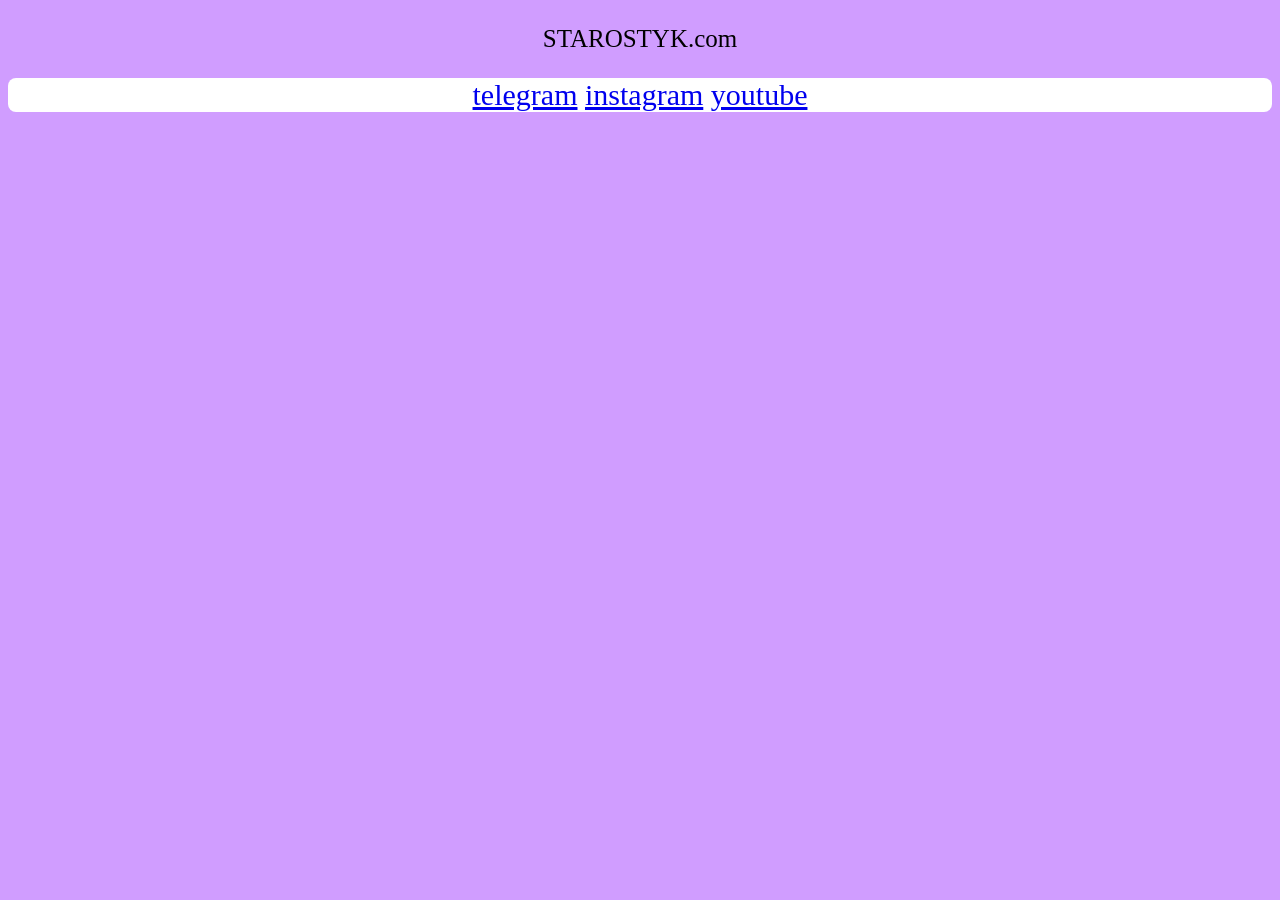
==== index.html @ cd89af0c "Add files via upload" ====
<!DOCTYPE html>
<html lang="en">
<head>
    <meta charset="UTF-8">
    <meta name="viewport" content="width=device-width, initial-scale=1.0">
    <title>starostyk</title>
    <link rel="stylesheet" href="style.css">
</head>
<body>

    
    <p class="zagolovog">STAROSTYK.com</p>
    <div class="link">
    <a href="https://t.me/Lara_starostyuk">telegram</a>
    
    <a href="https://www.instagram.com/larisastarostuk?igsh=M3A0ZWY4amMxeHhr&utm_source=qr">instagram</a>

    <a href="https://www.youtube.com/@bylarastar135">youtube</a>
    </div>
    
    <img class="foto" src="lavanda2.jp" alt="">
    
    <p class=""></p>

    
</body>
</html>
---- style.css ----
body {
    background-color:rgb(208, 157, 255) ;
    background-image: ;
    
}


.zagolovog {
    text-align: center;
    font-size: 25px;
}

.img {
    width: 100px; 
    height: auto; 
}

.link {
    text-align: center;
    color: rgb(255, 236, 236); 
    background-color: rgb(255, 255, 255);
    border-radius: 8px;
    position: ;
    top: -40px; 
    margin-left: px;
    font-size: 30px;
}
.foto {
    text-align: center;
}
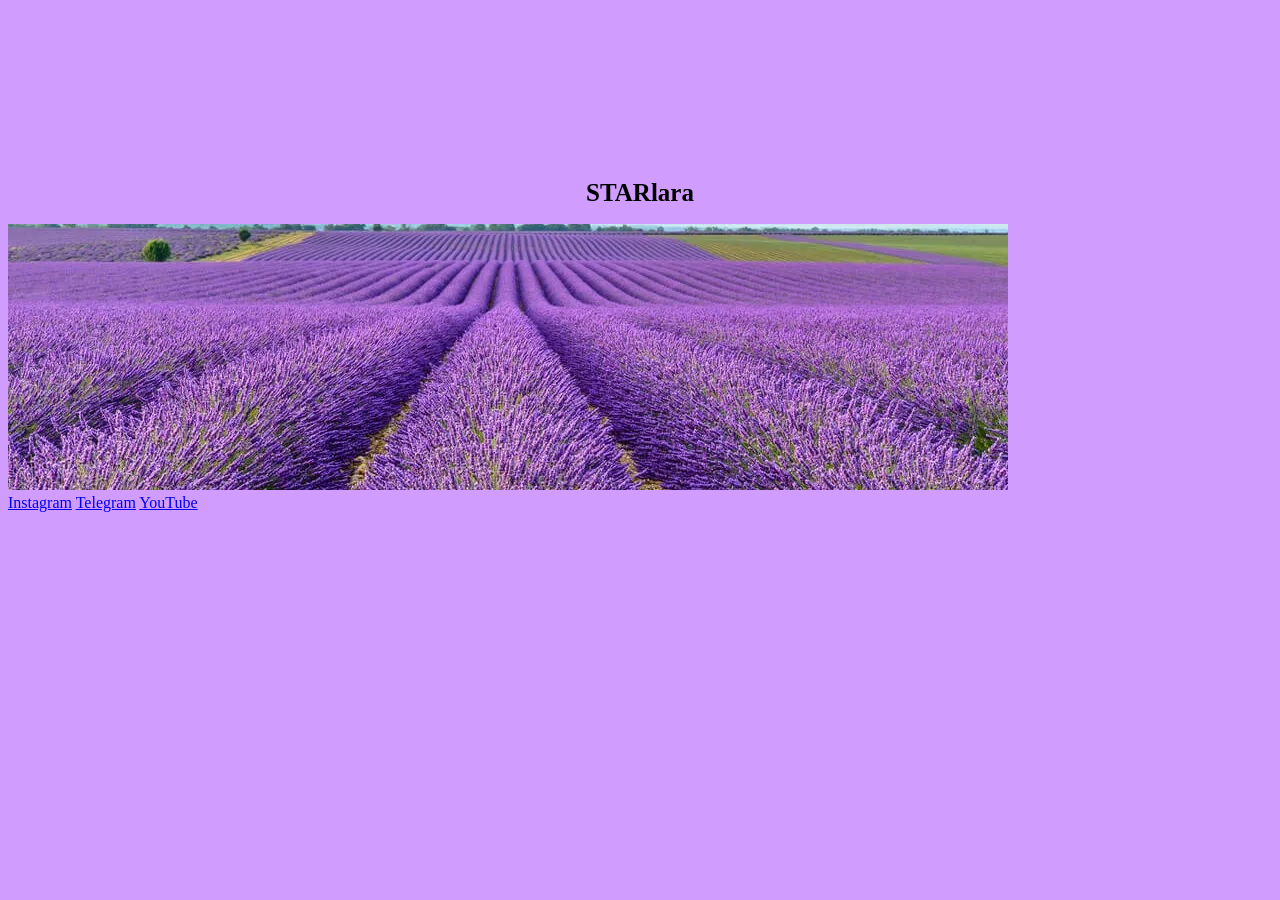
==== commit 9be27cb5: "Revise index.html structure and content" ====
--- a/index.html
+++ b/index.html
@@ -1,5 +1,5 @@
 <!DOCTYPE html>
-<html lang="en">
+<html lang="uk">
 <head>
     <meta charset="UTF-8">
     <meta name="viewport" content="width=device-width, initial-scale=1.0">
@@ -7,21 +7,25 @@
     <link rel="stylesheet" href="style.css">
 </head>
 <body>
+    <canvas id="canvas"></canvas>
 
-    
-    <p class="zagolovog">STAROSTYK.com</p>
-    <div class="link">
-    <a href="https://t.me/Lara_starostyuk">telegram</a>
-    
-    <a href="https://www.instagram.com/larisastarostuk?igsh=M3A0ZWY4amMxeHhr&utm_source=qr">instagram</a>
 
-    <a href="https://www.youtube.com/@bylarastar135">youtube</a>
+
+
+    <div class="main-card">
+        <h1 class="zagolovog">STARlara</h1>
+        
+        <div class="image-container">
+            <img class="foto" src="lavanda2.jpg" alt="Lavanda">
+        </div>
+
+        <div class="links-container">
+            <a href="https://www.instagram.com/larisastarostuk?igsh=M3A0ZWY4amMxeHhr&utm_source=qr" class="glass-link">Instagram</a>
+            <a href="https://t.me/Lara_starostyuk" class="glass-link">Telegram</a>
+            <a href="https://www.youtube.com/@bylarastar135" class="glass-link">YouTube</a>
+        </div>
     </div>
-    
-    <img class="foto" src="lavanda2.jp" alt="">
-    
-    <p class=""></p>
 
-    
+    <script src="script.js"></script>
 </body>
-</html>+</html>
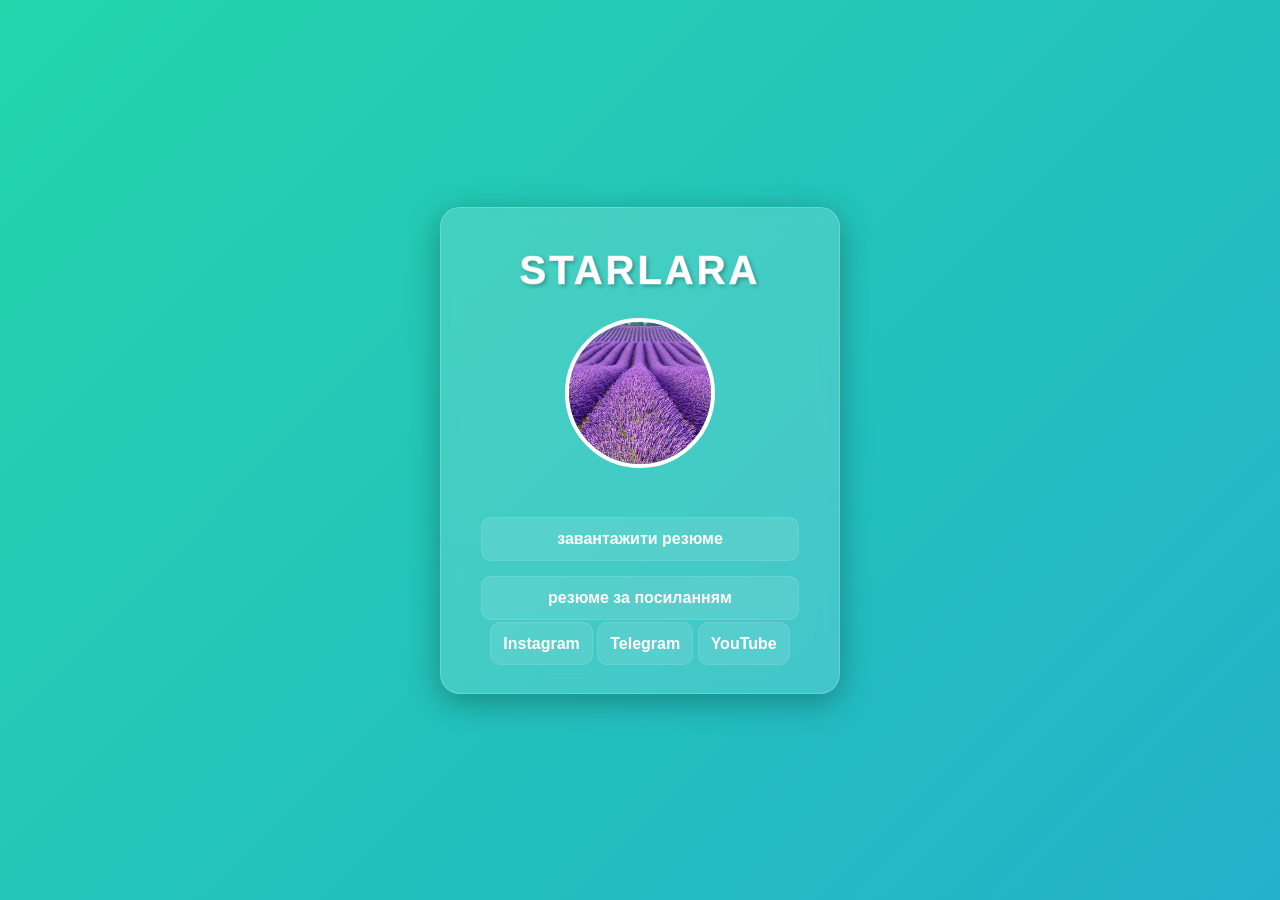
==== commit 17496cd2: "Change language to English and add resume links Updated the language to English and added resume lin" ====
--- a/index.html
+++ b/index.html
@@ -1,5 +1,5 @@
 <!DOCTYPE html>
-<html lang="uk">
+<html lang="en">
 <head>
     <meta charset="UTF-8">
     <meta name="viewport" content="width=device-width, initial-scale=1.0">
@@ -12,6 +12,9 @@
 
 
 
+
+
+
     <div class="main-card">
         <h1 class="zagolovog">STARlara</h1>
         
@@ -20,10 +23,14 @@
         </div>
 
         <div class="links-container">
+            <a href=""></a>
+            <a href="resume.txt" class="glass-link">завантажити резюме</a>
+            <a href="https://docs.google.com/document/d/1dMoE6wgN82EUwpuWHBvuckvKQdaOtKZrraLc3rInaG0/edit?tab=t.0" class="glass-link">резюме за посиланням</a>
+            <div>
             <a href="https://www.instagram.com/larisastarostuk?igsh=M3A0ZWY4amMxeHhr&utm_source=qr" class="glass-link">Instagram</a>
             <a href="https://t.me/Lara_starostyuk" class="glass-link">Telegram</a>
             <a href="https://www.youtube.com/@bylarastar135" class="glass-link">YouTube</a>
-        </div>
+            </div>
     </div>
 
     <script src="script.js"></script>
--- a/style.css
+++ b/style.css
@@ -1,30 +1,96 @@
-body {
-    background-color:rgb(208, 157, 255) ;
-    background-image: ;
-    
+* {
+    margin: 0;
+    padding: 0;
+    box-sizing: border-box;
 }
 
+body {
+    height: 100vh;
+    display: flex;
+    justify-content: center;
+    align-items: center;
+    font-family: 'Segoe UI', Tahoma, Geneva, Verdana, sans-serif;
+    /* Анімований градієнт */
+    background: linear-gradient(-45deg, #ee7752, #e73c7e, #23a6d5, #23d5ab);
+    background-size: 400% 400%;
+    animation: gradient 15s ease infinite;
+    overflow: hidden;
+}
+
+@keyframes gradient {
+    0% { background-position: 0% 50%; }
+    50% { background-position: 100% 50%; }
+    100% { background-position: 0% 50%; }
+}
+
+#canvas {
+    position: fixed;
+    top: 0;
+    left: 0;
+    z-index: 0;
+    pointer-events: none;
+}
+
+.main-card {
+    background: rgba(255, 255, 255, 0.15);
+    backdrop-filter: blur(10px);
+    border: 1px solid rgba(255, 255, 255, 0.2);
+    padding: 40px;
+    border-radius: 20px;
+    text-align: center;
+    box-shadow: 0 8px 32px rgba(0, 0, 0, 0.3);
+    z-index: 1;
+    max-width: 400px;
+    width: 90%;
+}
 
 .zagolovog {
-    text-align: center;
-    font-size: 25px;
+    font-size: 40px;
+    color: white;
+    margin-bottom: 25px;
+    text-transform: uppercase;
+    letter-spacing: 3px;
+    text-shadow: 2px 2px 4px rgba(0,0,0,0.3);
+    -webkit-text-stroke: 1px rgba(255, 255, 255, 0.5);
 }
 
-.img {
-    width: 100px; 
-    height: auto; 
+.image-container {
+    margin-bottom: 30px;
 }
 
-.link {
-    text-align: center;
-    color: rgb(255, 236, 236); 
-    background-color: rgb(255, 255, 255);
-    border-radius: 8px;
-    position: ;
-    top: -40px; 
-    margin-left: px;
-    font-size: 30px;
+.foto {
+    width: 150px;
+    height: 150px;
+    border-radius: 50%;
+    object-fit: cover;
+    border: 4px solid white;
+    transition: transform 0.5s cubic-bezier(0.175, 0.885, 0.32, 1.275);
 }
-.foto {
-    text-align: center;
-}+
+.foto:hover {
+    transform: scale(1.1) rotate(5deg);
+}
+
+.links-container {
+    display: flex;
+    flex-direction: column;
+    gap: 15px;
+}
+
+.glass-link {
+    text-decoration: none;
+    color: white;
+    padding: 12px;
+    background: rgba(255, 255, 255, 0.1);
+    border-radius: 10px;
+    font-weight: bold;
+    transition: all 0.3s;
+    border: 1px solid rgba(255, 255, 255, 0.1);
+}
+
+.glass-link:hover {
+    background: white;
+    color: #e73c7e;
+    transform: translateY(-3px);
+    box-shadow: 0 5px 15px rgba(0,0,0,0.2);
+}
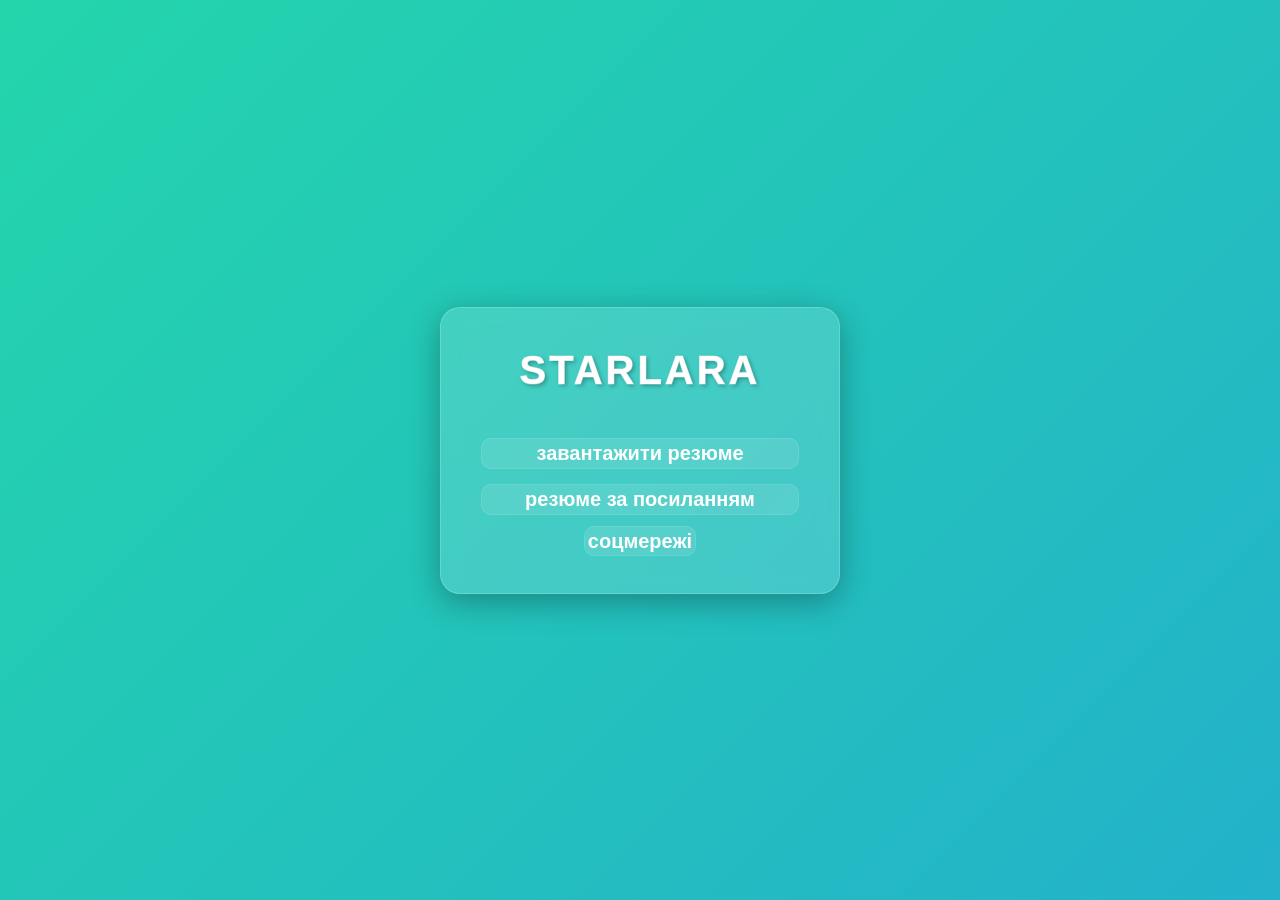
==== commit c8eed864: "Update index.html with social media link Removed image tag from the image container and added a link" ====
--- a/index.html
+++ b/index.html
@@ -19,7 +19,7 @@
         <h1 class="zagolovog">STARlara</h1>
         
         <div class="image-container">
-            <img class="foto" src="lavanda2.jpg" alt="Lavanda">
+            
         </div>
 
         <div class="links-container">
@@ -27,9 +27,7 @@
             <a href="resume.txt" class="glass-link">завантажити резюме</a>
             <a href="https://docs.google.com/document/d/1dMoE6wgN82EUwpuWHBvuckvKQdaOtKZrraLc3rInaG0/edit?tab=t.0" class="glass-link">резюме за посиланням</a>
             <div>
-            <a href="https://www.instagram.com/larisastarostuk?igsh=M3A0ZWY4amMxeHhr&utm_source=qr" class="glass-link">Instagram</a>
-            <a href="https://t.me/Lara_starostyuk" class="glass-link">Telegram</a>
-            <a href="https://www.youtube.com/@bylarastar135" class="glass-link">YouTube</a>
+                <a href="index2.html" class="glass-link">соцмережі</a>
             </div>
     </div>
 
--- a/style.css
+++ b/style.css
@@ -1,3 +1,8 @@
+body {
+    font-size: 20px;
+    
+
+}
 * {
     margin: 0;
     padding: 0;
@@ -80,7 +85,7 @@
 .glass-link {
     text-decoration: none;
     color: white;
-    padding: 12px;
+    padding: 3px;
     background: rgba(255, 255, 255, 0.1);
     border-radius: 10px;
     font-weight: bold;
@@ -94,3 +99,72 @@
     transform: translateY(-3px);
     box-shadow: 0 5px 15px rgba(0,0,0,0.2);
 }
+
+.link {
+    text-decoration: none;
+    
+    color: white;
+    
+    padding: 3px;
+    background: rgba(255, 255, 255, 0.1);
+    border-radius: 10px;
+    font-weight: bold;
+    transition: all 0.3s;
+    border: 1px solid rgba(255, 255, 255, 0.1);
+}
+
+.Telegram-link {
+    text-decoration: none;
+    color: white;
+    padding: 3px;
+    background: rgba(255, 255, 255, 0.1);
+    border-radius: 10px;
+    font-weight: bold;
+    transition: all 0.3s;
+    border: 1px solid rgba(255, 255, 255, 0.1);
+}
+
+.Telegram-link:hover {
+    background: white;
+    color: #00bbff;
+    transform: translateY(-3px);
+    box-shadow: 0 5px 15px rgba(0,0,0,0.2);
+}
+
+.YouTube-link {
+    text-decoration: none;
+    color: white;
+    padding: 3px;
+    background: rgba(255, 255, 255, 0.1);
+    border-radius: 10px;
+    font-weight: bold;
+    transition: all 0.3s;
+    border: 1px solid rgba(255, 255, 255, 0.1);
+}
+
+.YouTube-link:hover {
+    background: white;
+    color: #ff0000;
+    transform: translateY(-3px);
+    box-shadow: 0 5px 15px rgba(0,0,0,0.2);
+}
+
+.Instagram-link {
+    text-decoration: none;
+    color: white;
+    padding: 3px;
+    background: rgba(255, 255, 255, 0.1);
+    border-radius: 10px;
+    font-weight: bold;
+    transition: all 0.3s;
+    border: 1px solid rgba(255, 255, 255, 0.1);
+}
+
+.Instagram-link:hover {
+    background: white;
+    color: #ff6f00;
+    transform: translateY(-3px);
+    box-shadow: 0 5px 15px rgba(0,0,0,0.2);
+}
+
+
